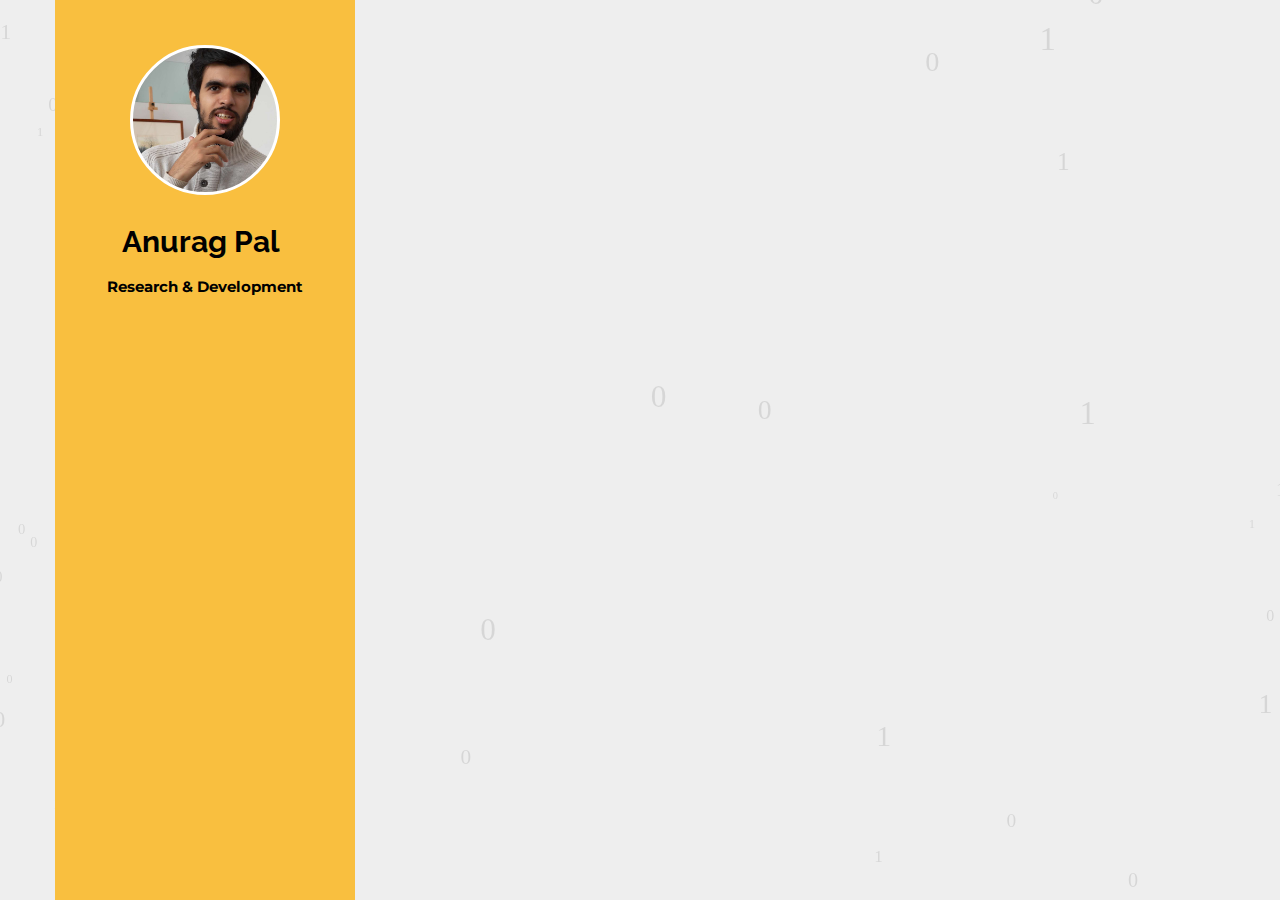
==== physicsresearch.html @ b2281cfb "Create physicsresearch.html" ====
<!DOCTYPE HTML>
<html>
   <head>
      <meta charset="utf-8">
      <meta http-equiv="X-UA-Compatible" content="IE=edge">
      <title>Anurag Pal - Research Profile</title>
      <meta name="viewport" content="width=device-width, initial-scale=1">
      <meta name="description" content="Portfolio webpage of Vinay Somawat" />
      <meta name="keywords" content="portfolio,website,personal website,github,projects,physics,machine learning" />
      <meta name="author" content="Anurag Pal" />
      <!--Social Media icons--> 
      <link rel="stylesheet" href="https://cdnjs.cloudflare.com/ajax/libs/font-awesome/4.7.0/css/font-awesome.min.css">
      <!-- Place favicon.ico and apple-touch-icon.png in the root directory -->
      <link rel="icon" type="image/png" href="logo.png">
      <link href="https://fonts.googleapis.com/css?family=Quicksand:300,400,500,700" rel="stylesheet">
      <link href="https://fonts.googleapis.com/css?family=Playfair+Display:400,400i,700" rel="stylesheet">
      <link href="https://fonts.googleapis.com/css?family=Montserrat|Open+Sans|Raleway&display=swap" rel="stylesheet">
      <!-- Animate.css -->
      <link rel="stylesheet" href="css/animate.css">
      <!-- Bootstrap  -->
      <link rel="stylesheet" href="css/bootstrap.css">
      <!-- Flexslider  -->
      <link rel="stylesheet" href="css/flexslider.css">
      <!-- Flaticons  -->
      <link rel="stylesheet" href="fonts/flaticon/font/flaticon.css">
      <!-- Theme style  -->
      <link rel="stylesheet" href="css/style.css">
      <!-- Modernizr JS -->
      <script src="js/modernizr-2.6.2.min.js"></script>
   </head>
   
   <body>
       <canvas id="canvas"></canvas>
      <div id="colorlib-page">
         <div class="container-wrap">
            <a href="#" class="js-colorlib-nav-toggle colorlib-nav-toggle" data-toggle="collapse" data-target="#navbar" aria-expanded="false" aria-controls="navbar"><i></i></a> 
            <!----Side bar--->
            <aside id="colorlib-aside" role="complementary" class="border js-fullheight">
               <div class="text-center">
                  <div class="author-img" style="background-image: url(images/IMG_-wl1xai.jpg);"></div>
                  <h1 id="colorlib-logo"><a href="https://rag9704.github.io">Anurag Pal</a></h1>
                  <p><strong>Research & Development</strong></p>
               </div>
            </aside>
            <!----- main page--------->
            <div id="colorlib-main">
               <!------Skills---------------->
               <section class="colorlib-skills" data-section="skills">
                  <div class="colorlib-narrow-content">
                     <div class="row">
                        <div class="col-md-6 col-md-offset-3 col-md-pull-3 animate-box" data-animate-effect="fadeInLeft">
                           <!--	<span class="heading-meta">My Specialty</span> -->
                           <h2>Research Profiles</h2>
                           <hr>
                        </div>
                     </div>
                     <div class="row">
                        <div class="col-md-6 animate-box" data-animate-effect="fadeInLeft">
                           <div class="progress-wrap">
                              <strong>
                                 <a href="https://scholar.google.com/citations?user=gU_iW10AAAAJ&hl=en">
                                    <p style="color:firebrick">Google Scholar</p>
                                 </a>
                              </strong>
                           </div>
                        </div>
                        <div class="col-md-6 animate-box" data-animate-effect="fadeInRight">
                           <div class="progress-wrap">
                              <strong>
                                 <a href="https://stackoverflow.com/users/8461233/vinay-somawat">
                                    <p style="color:darkorange">StackOverflow</p>
                                 </a>
                              </strong>
                           </div>
                        </div>
                        <div class="col-md-6 animate-box" data-animate-effect="fadeInLeft">
                           <div class="progress-wrap">
                              <strong>
                                 <a href="https://auth.geeksforgeeks.org/user/somawatvinay/profile">
                                    <p style="color:darkgreen">Geekforgeeks</p>
                                 </a>
                              </strong>
                           </div>
                        </div>
                        <div class="col-md-6 animate-box" data-animate-effect="fadeInRight">
                           <div class="progress-wrap">
                              <strong>
                                 <a href="https://www.hackerearth.com/@somawatvinay">
                                    <p style="color:dimgrey">HackerEarth</p>
                                 </a>
                              </strong>
                           </div>
                        </div>
                        <div class="col-md-6 animate-box" data-animate-effect="fadeInLeft">
                           <div class="progress-wrap">
                              <strong>
                                 <a href="https://www.hackerrank.com/somawatvinay">
                                    <p style="color:forestgreen">HackerRank</p>
                                 </a>
                              </strong>
                           </div>
                        </div>
                        <div class="col-md-6 animate-box" data-animate-effect="fadeInRight">
                           <div class="progress-wrap">
                              <strong>
                                 <a href="https://github.com/vinaysomawat">
                                    <p style="color:black">GitHub</p>
                                 </a>
                              </strong>
                           </div>
                        </div>
                     </div>
                  </div>
               </section>
               <section class="colorlib-skills" data-section="skills">
                  <div class="colorlib-narrow-content">
                     <div class="row">
                        <div class="col-md-6 col-md-offset-3 col-md-pull-3 animate-box" data-animate-effect="fadeInLeft">
                           <!--	<span class="heading-meta">My Specialty</span> -->
                           <h2>Technical Writing Profiles</h2>
                           <hr>
                        </div>
                     </div>
                     <div class="row">
                        <div class="col-md-6 animate-box" data-animate-effect="fadeInLeft">
                           <div class="progress-wrap">
                              <strong>
                                 <a href="https://quora.com/profile/Vinay-Somawat">
                                    <p style="color:darkred">Quora</p>
                                 </a>
                              </strong>
                           </div>
                        </div>
                        <div class="col-md-6 animate-box" data-animate-effect="fadeInRight">
                           <div class="progress-wrap">
                              <strong>
                                 <a href="https://medium.com/@vinaysomawat">
                                    <p style="color:aquamarine">Medium</p>
                                 </a>
                              </strong>
                           </div>
                        </div>
                     </div>
                  </div>
               </section>
                <section class="colorlib-skills" data-section="skills">
                  <div class="colorlib-narrow-content">
                     <div class="row">
                        <div class="col-md-6 col-md-offset-3 col-md-pull-3 animate-box" data-animate-effect="fadeInLeft">
                           <!--	<span class="heading-meta">My Specialty</span> -->
                           <h2>Social Profiles</h2>
                           <hr>
                        </div>
                     </div>
                     <div class="row">
                        <div class="col-md-6 animate-box" data-animate-effect="fadeInRight">
                           <div class="progress-wrap">
                              <strong>
                                 <a href="https://www.linkedin.com/in/vinaysomawat/">
                                    <p style="color:dodgerblue">Linkedin</p>
                                 </a>
                              </strong>
                           </div>
                        </div>
                        <div class="col-md-6 animate-box" data-animate-effect="fadeInLeft">
                           <div class="progress-wrap">
                              <strong>
                                 <a href="https://www.instagram.com/somawatvinay/">
                                    <p style="color:darkorange">Instagram</p>
                                 </a>
                              </strong>
                           </div>
                        </div>
                        <div class="col-md-6 animate-box" data-animate-effect="fadeInRight">
                           <div class="progress-wrap">
                              <strong>
                                 <a href="https://twitter.com/Vinay_Somawat">
                                    <p style="color:dodgerblue">Twitter</p>
                                 </a>
                              </strong>
                           </div>
                        </div>
                         <div class="col-md-6 animate-box" data-animate-effect="fadeInRight">
                           <div class="progress-wrap">
                              <strong>
                                 <a href="https://www.facebook.com/vinay.somawat">
                                    <p style="color:darkblue">Facebook</p>
                                 </a>
                              </strong>
                           </div>
                        </div>
                     </div>
                  </div>
               </section>
            </div>
            <!-- end:colorlib-main -->
         </div>
         <!-- end:container-wrap -->
      </div>
      <!-- end:colorlib-page -->
      <!-- jQuery -->
      <script src="js/jquery.min.js"></script>
      <!-- jQuery Easing -->
      <script src="js/jquery.easing.1.3.js"></script>
      <!-- Bootstrap -->
      <script src="js/bootstrap.min.js"></script>
      <!-- Waypoints -->
      <script src="js/jquery.waypoints.min.js"></script>
      <!-- Flexslider -->
      <script src="js/jquery.flexslider-min.js"></script>
      <!-- Counters -->
      <script src="js/jquery.countTo.js"></script>
      <!-- MAIN JS -->
      <script src="js/main.js"></script>
       <!--canvas js--->
           <script src="js/canvas.js"></script>
   </body>
</html>
---- fonts/flaticon/font/flaticon.css ----
.flaticons-solid:before {
  font-family: "FlatIcons Solid";
  speak: none;
  font-style: normal;
  font-weight: normal;
  line-height: 1;
  -webkit-font-smoothing: antialiased; }
  
.flaticons-stroke:before {
  font-family: "FlatIcons Stroke";
  speak: none;
  font-style: normal;
  font-weight: normal;
  line-height: 1;
  -webkit-font-smoothing: antialiased; }

[class=^"flaticons-"].A1:before,
[class=^"flaticons-"].paperclip-2:before {
  content: "e000"; }

[class=^"flaticons-"].A2:before {
  content: "e001"; }

[class=^"flaticons-"].A3:before {
  content: "e002"; }

[class=^"flaticons-"].B1:before {
  content: "e003"; }

[class=^"flaticons-"].B2:before {
  content: "e004"; }

[class=^"flaticons-"].B3:before {
  content: "e005"; }

[class=^"flaticons-"].C1:before {
  content: "e006"; }

[class=^"flaticons-"].C2:before {
  content: "e007"; }

[class=^"flaticons-"].C3:before {
  content: "e008"; }
---- css/style.css ----
@font-face {
  font-family: 'icomoon';
  src: url("../fonts/icomoon/icomoon.eot?srf3rx");
  src: url("../fonts/icomoon/icomoon.eot?srf3rx#iefix") format("embedded-opentype"), url("../fonts/icomoon/icomoon.ttf?srf3rx") format("truetype"), url("../fonts/icomoon/icomoon.woff?srf3rx") format("woff"), url("../fonts/icomoon/icomoon.svg?srf3rx#icomoon") format("svg");
  font-weight: normal;
  font-style: normal; }

/* =======================================================
*
* 	Template Style 
*	Edit this section
*
* ======================================================= */
body {
  font-family: "Quicksand", Arial, sans-serif;
  font-weight: 400;
  font-size: 15px;
  line-height: 1.8;
  color: rgba(0, 0, 0, 0.7); }
  @media screen and (max-width: 992px) {
    body {
      font-size: 16px; } 
      h2{
          text-align: center;
      }
canvas {
  background: #EEE;
  position: fixed;
  top: 0;
  left: 0;
}}
canvas {
  background: #EEE;
  position: fixed;
  top: 0;
  left: 0;
}

a {
  color: #2c98f0;
  -webkit-transition: 0.5s;
  -o-transition: 0.5s;
  transition: 0.5s; }
  a:hover, a:active, a:focus {
    color: #2c98f0;
    outline: none;
    text-decoration: none !important; }

p {
  margin-bottom: 1.5em;
    color: black;
    font-family: 'Montserrat', sans-serif;
}
x{
    margin-bottom: 1.5em;
    background-color:darkkhaki;
    color: black;
    backface-visibility: visible;
}

h1, h4, h5, h6 {
  color: #000;
  font-family: "Playfair Display", Georgia, serif;
  font-weight: 400;
  margin: 0 0 30px 0; }

h2{
    color: #000;
  font-family: "Playfair Display", Georgia, serif;
  font-weight: 200;
  margin: 0 0 20px 0;
}
h3{
    color: #000;
  font-family: "Playfair Display", Georgia, serif;
  font-weight: 200;
  margin: 0 0 30px 0;
}

figure {
  margin-bottom: 2.5em;
  float: left;
  width: 100%; }
  figure figcaption {
    font-size: 16px;
    width: 80%;
    margin: 20px auto 0px auto;
    color: #b3b3b3;
    font-style: italic;
    font-family: "Quicksand", Arial, sans-serif; }
    @media screen and (max-width: 480px) {
      figure figcaption {
        width: 100%; } }

::-webkit-selection {
  color: #fff;
  background: #2c98f0; }

::-moz-selection {
  color: #fff;
  background: #2c98f0; }

::selection {
  color: #fff;
  background: #2c98f0; }

#colorlib-page {
  width: 100%;
  overflow: hidden;
  position: relative; }

#colorlib-aside {
  padding-top: 3em;
  padding-bottom: 1px;
  float:left;
  width: 300px;
  position: fixed;
  z-index: 1001;
    background-color: #f9bf3f;
  -webkit-transition: 0.5s;
  -o-transition: 0.5s;
  transition: 0.5s; }
  @media screen and (max-width: 768px) {
    #colorlib-aside {
      width: 300px;
      -moz-transform: translateX(-300px);
      -webkit-transform: translateX(-300px);
      -ms-transform: translateX(-300px);
      -o-transform: translateX(-300px);
      transform: translateX(-300px);
      padding-top: 4em;
	  background-color: #f9bf3f;
        height: auto;
      } }
  #colorlib-aside .author-img {
    width: 150px;
    height: 150px;
    margin: 0 auto;
    margin-bottom: 30px;
    -webkit-border-radius: 50%;
    -moz-border-radius: 50%;
    -ms-border-radius: 50%;
    border-radius: 50%;
    border: 3px solid white;}
#colorlib-aside h1{
    color: #000;
  font-family: 'Raleway', sans-serif;
}
  #colorlib-aside .position {
    display: block;
    margin-bottom: 2em;
    font-size: 12px;
    text-transform: uppercase; }
  #colorlib-aside #colorlib-logo {
    text-align: right;
    font-weight: 700;
    font-size: 30px;
    margin-bottom: .5em;
    display: block;
    width: 100%; }
    #colorlib-aside #colorlib-logo a {
      display: block;
      text-align: center;
      color: #000;
      padding-right: .3em;}
  #colorlib-aside #colorlib-main-menu {
    display: block;
    width: 100%; }
    #colorlib-aside #colorlib-main-menu .collapse {
      display: block !important; }
    #colorlib-aside #colorlib-main-menu ul {
      text-align: center;
      margin: 0;
      padding: 0; }
      @media screen and (max-width: 768px) {
        #colorlib-aside #colorlib-main-menu ul {
          margin: 0 0 2em 0; } }
      #colorlib-aside #colorlib-main-menu ul li {
        margin: 0 0 10px 0;
        padding: 0;
        list-style: none;
        font-size: 12px;
        font-weight: 500;
        text-transform: uppercase;
        letter-spacing: 1px; }
        #colorlib-aside #colorlib-main-menu ul li a {
          color: rgba(0, 0, 0, 0.7);
          text-decoration: none;
          position: relative;
          padding: 10px 0;
          font-family: "Quicksand", Arial, sans-serif;
          -webkit-transition: 0.3s;
          -o-transition: 0.3s;
          transition: 0.3s; }
          #colorlib-aside #colorlib-main-menu ul li a:after {
            content: "";
            position: absolute;
            height: 1px;
            bottom: 7px;
            left: 0;
            right: 0;
            background-color: #2c98f0;
            visibility: hidden;
            -webkit-transform: scaleX(0);
            -moz-transform: scaleX(0);
            -ms-transform: scaleX(0);
            -o-transform: scaleX(0);
            transform: scaleX(0);
            -webkit-transition: all 0.3s cubic-bezier(0.175, 0.885, 0.32, 1.275);
            -moz-transition: all 0.3s cubic-bezier(0.175, 0.885, 0.32, 1.275);
            -ms-transition: all 0.3s cubic-bezier(0.175, 0.885, 0.32, 1.275);
            -o-transition: all 0.3s cubic-bezier(0.175, 0.885, 0.32, 1.275);
            transition: all 0.3s cubic-bezier(0.175, 0.885, 0.32, 1.275); }
          #colorlib-aside #colorlib-main-menu ul li a:hover {
            text-decoration: none;
            color: black; }
            #colorlib-aside #colorlib-main-menu ul li a:hover:after {
              visibility: visible;
              -webkit-transform: scaleX(1);
              -moz-transform: scaleX(1);
              -ms-transform: scaleX(1);
              -o-transform: scaleX(1);
              transform: scaleX(1); }
        #colorlib-aside #colorlib-main-menu ul li.active a {
          color: #2c98f0; }
          #colorlib-aside #colorlib-main-menu ul li.active a:after {
            visibility: visible;
            -webkit-transform: scaleX(1);
            -moz-transform: scaleX(1);
            -ms-transform: scaleX(1);
            -o-transform: scaleX(1);
            transform: scaleX(1); }
  #colorlib-aside .colorlib-footer {
    font-size: 20px;
    text-align: center;
    font-weight: 400;
    color: rgba(0, 0, 0, 0.5);
    padding: 0 20px;
    width: 100%;}
    @media screen and (max-width: 768px) {
      #colorlib-aside .colorlib-footer {
        position: fixed;
        height: auto;} }
    #colorlib-aside .colorlib-footer span {
      display: block;}
    #colorlib-aside .colorlib-footer ul {
      padding: 0 20px;
      margin: 0 0 10px 0; }
      #colorlib-aside .colorlib-footer ul li {
        padding: 0 20px;
        margin: 0 0 10px 0;
        display: inline;
        list-style: none; }
#colorlib-aside .colorlib-footer h3 {
    font-family:inherit;
          padding: 4px; }
#colorlib-aside .colorlib-footer h3 a
{
    color: #FF722C;
    font-size: 18px;
}
#rcorners2 {
    border-radius: 15px;
  background: black;
  padding: 20px; 
  width: 50%;
  height: 40px; 
}
        #colorlib-aside .colorlib-footer ul li a {
          color: rgba(255, 255, 255, 0.3);
          padding: 4px; }
          #colorlib-aside .colorlib-footer ul li a:hover, #colorlib-aside .colorlib-footer ul li a:active, #colorlib-aside .colorlib-footer ul li a:focus {
            text-decoration: none;
            outline: none;
            color: black; }

.container-wrap {
  max-width: 1170px;
  margin: 0 auto; }

#colorlib-main {
  width: calc(100% - 300px);
  float: right;
  -webkit-transition: 0.5s;
  -o-transition: 0.5s;
  transition: 0.5s; }
  @media screen and (max-width: 768px) {
    #colorlib-main {
      width: 100%;
      padding: 0 1em; } }

#colorlib-hero {
  min-height: 500px;
  background: #fff url(../images/loader.gif) no-repeat center center;
  width: 100%;
  float: left;
  margin-bottom: 10em;
  clear: both; }
  #colorlib-hero .flexslider {
    border: none;
    z-index: 1;
    margin-bottom: 0; }
    #colorlib-hero .flexslider .slides {
      position: relative;
      overflow: visible; }
      #colorlib-hero .flexslider .slides li {
        background-repeat: no-repeat;
        background-size: cover;
        background-position: bottom center;
        min-height: 400px;
        position: relative; }
    #colorlib-hero .flexslider .flex-control-nav {
      bottom: 20px;
      z-index: 1000;
      left: 20px;
      float: left;
      width: auto; }
      @media screen and (max-width: 768px) {
        #colorlib-hero .flexslider .flex-control-nav {
          right: 20px;
          top: 100px; } }
      #colorlib-hero .flexslider .flex-control-nav li {
        display: block;
        margin-bottom: 10px; }
        #colorlib-hero .flexslider .flex-control-nav li a {
          background: rgba(0, 0, 0, 0.5);
          -webkit-box-shadow: none;
          box-shadow: none;
          width: 12px;
          height: 12px;
          cursor: pointer; }
          #colorlib-hero .flexslider .flex-control-nav li a.flex-active {
            cursor: pointer;
            background: transparent;
            border: 2px solid #2c98f0; }
    #colorlib-hero .flexslider .flex-direction-nav {
      display: none; }
    #colorlib-hero .flexslider .slider-text {
      display: table;
      opacity: 0;
      min-height: 500px;
      z-index: 9; }
      #colorlib-hero .flexslider .slider-text > .slider-text-inner {
        display: table-cell;
        vertical-align: middle;
        min-height: 700px;
        padding: 2.5em;
        position: relative; }
        @media screen and (max-width: 768px) {
          #colorlib-hero .flexslider .slider-text > .slider-text-inner {
            text-align: center; } }
        #colorlib-hero .flexslider .slider-text > .slider-text-inner h1, #colorlib-hero .flexslider .slider-text > .slider-text-inner h2 {
          margin: 0;
          padding: 0;
          color: black;
          font-family: "Playfair Display", Georgia, serif; }
        #colorlib-hero .flexslider .slider-text > .slider-text-inner h1 {
          margin-bottom: 20px;
          font-size: 60px;
          line-height: 1.3;
          font-weight: 700; }
          @media screen and (max-width: 768px) {
            #colorlib-hero .flexslider .slider-text > .slider-text-inner h1 {
              font-size: 28px; } }
        #colorlib-hero .flexslider .slider-text > .slider-text-inner h2 {
          font-size: 10px;
          line-height: 1.5;
          margin-bottom: 30px;
          font-weight: 300;
          font-family: "Quicksand", Arial, sans-serif; }
          #colorlib-hero .flexslider .slider-text > .slider-text-inner h2 a {
            color: rgba(44, 152, 240, 0.8);
            border-bottom: 1px solid rgba(44, 152, 240, 0.7); }
        #colorlib-hero .flexslider .slider-text > .slider-text-inner .heading-section {
          font-size: 50px; }
          @media screen and (max-width: 768px) {
            #colorlib-hero .flexslider .slider-text > .slider-text-inner .heading-section {
              font-size: 30px; } }
        #colorlib-hero .flexslider .slider-text > .slider-text-inner s
.colorlib-lead {
          font-size: 20px;
          color: #fff; }
        #colorlib-hero .flexslider .slider-text > .slider-text-inner p {
          margin-bottom: 0; }
        #colorlib-hero .flexslider .slider-text > .slider-text-inner .btn {
          font-size: 12px;
          text-transform: uppercase;
          letter-spacing: 2px;
          color: #000;
          padding: 10px 15px !important;
          border: none;
          font-weight: 400; }
          #colorlib-hero .flexslider .slider-text > .slider-text-inner .btn.btn-learn {
            color: #000;
            border: 1px solid #000;
            background: transparent !important; }
            #colorlib-hero .flexslider .slider-text > .slider-text-inner .btn.btn-learn:hover {
              background: transparent !important;
              border: 1px solid #000 !important; }
          @media screen and (max-width: 768px) {
            #colorlib-hero .flexslider .slider-text > .slider-text-inner .btn {
              width: 100%; } }

body.offcanvas {
  overflow-x: hidden; }
  body.offcanvas #colorlib-aside {
    -moz-transform: translateX(0);
    -webkit-transform: translateX(0);
    -ms-transform: translateX(0);
    -o-transform: translateX(0);
    transform: translateX(0);
    width: 300px;
    background-color: #f9bf3f;
    z-index: 999;
    position: fixed; }
  body.offcanvas #colorlib-main, body.offcanvas .colorlib-nav-toggle {
    top: 0;
    -moz-transform: translateX(300px);
    -webkit-transform: translateX(300px);
    -ms-transform: translateX(300px);
    -o-transform: translateX(300px);
    transform: translateX(300px); }

.colorlib-narrow-content {
  padding: 0 4.5em; }
  @media screen and (max-width: 878px) {
    .colorlib-narrow-content {
        width: 100%;
      padding: 0 1em; } }

.no-gutters {
  margin: 0;
  padding: 0; }

.colorlib-experience,
.colorlib-skills,
.colorlib-education,
.colorlib-blog,
.colorlib-work,
.colorlib-about,
.colorlib-installation,
.colorlib-services,
.colorlib-footer,
.colorlib-contact{
  padding-top: 5em;
  padding-bottom: 0em;
  clear: both;
  width: 100%;
  display: block; }
  @media screen and (max-width: 768px) {
    .colorlib-experience,
    .colorlib-skills,
    .colorlib-education,
    .colorlib-blog,
    .colorlib-work,
    .colorlib-about,
    .colorlib-installation,
    .colorlib-services,
      .colorlib-contact{
      padding-top: 2em;
      padding-bottom: 0em; } }


#colorlib-footer2 {
    background: black;
    width: 100%;
    padding-bottom: 3em;
    padding-top: 2em;
    padding-right: 2em;
    
}
#colorlib-footer2 .h2{
    color: red;
    text-align: center;
}

.author-img {
  background-size: cover;
  background-position: center center;
  background-repeat: no-repeat;
  position: relative; }

.colorlib-heading {
  font-size: 18px;
  margin-bottom: 2em;
  font-weight: 700;
  text-transform: uppercase;
  letter-spacing: 5px;
  line-height: 1.8;
  position: relative; }
  .colorlib-heading span {
    display: block; }
  @media screen and (max-width: 768px) {
    .colorlib-heading {
      margin-bottom: 2em; } }

.heading-meta {
  margin-bottom: 15px;
  display: block;
  font-size: 10px;
  text-transform: uppercase;
  color: #999999;
  font-weight: 500;
  letter-spacing: 5px; }

.about-img {
  width: 100%;
  height: 600px;
  margin-bottom: 10px;
margin-left: 10px;}

.about-desc h3 {
  font-size: 18px;
  text-transform: uppercase;
  letter-spacing: 5px;
  font-weight: 500; }

.about-desc h1 {
  font-size: 38px;
  font-weight: 400;
font-family: "Montserrat", Georgia, serif;}

.hire {
  padding: 2em;
  background: #f9bf3f; }
  .hire h2 {
    line-height: 1.5; }
  .hire .btn-hire {
    color: #000;
    text-transform: uppercase;
    letter-spacing: 1px;
    bordeR: 1px solid #000;
    padding: 2px 10px; }

.fancy-collapse-panel .panel-default > .panel-heading {
  padding: 0; }

<!-----projectcss------------>
#projects {
  padding: 50px 15px;
  border-bottom: 1px solid #dcd9d9;
  text-align: center
}

#projects h2 {
  color: #374054;
  margin-bottom: 50px
}

.project {
  position: relative;
  max-width: 900px;
  margin: 0 auto 30px auto;
  overflow: hidden;
  background: #fff;
  border-radius: 4px
}

.project-image {
  float: left
}

.project-info {
  position: absolute;
  top: 50%;
  transform: translateY(-50%);
  margin-left: 300px;
  padding: 15px
}

.project-info h3 {
  font-size: 1.5em;
  font-weight: 300;
  color: #374054;
  margin: 0 0 15px 0
}

.project-info p {
  color: #74808a;
  margin: 0 0 15px 0;
  font-size: 0.9em
}

.no-image .project-info {
  position: relative;
  margin: 0;
  padding: 30px 15px;
  transform: none
}

#more-projects {
  display: none
}


.panel-heading a {
  padding: 20px 25px;
  display: block;
  width: 100%;
  font-weight: 500;
  font-size: 14px;
  letter-spacing: 1px;
  text-transform: uppercase;
  font-family: "Quicksand", Arial, sans-serif;
  background-color: #2c98f0;
  color: #fff;
  position: relative;
  -webkit-box-shadow: none !important;
  -moz-box-shadow: none !important;
  -ms-box-shadow: none !important;
  -o-box-shadow: none !important;
  box-shadow: none !important; }

.panel {
  -webkit-box-shadow: none !important;
  -moz-box-shadow: none !important;
  -ms-box-shadow: none !important;
  -o-box-shadow: none !important;
  box-shadow: none !important;
  border: none; }

.panel-heading a:after {
  font-family: "icomoon";
  content: "\e115";
  position: absolute;
  right: 20px;
  font-size: 14px;
  font-weight: 400;
  top: 50%;
  line-height: 1;
  margin-top: -7px; }

.panel-heading a.collapsed:after {
  content: "\e114"; }

.panel-heading a.collapsed {
  background: #f2f3f7;
  border: 1px solid #e6e6e6 !important;
  color: #333333; }

.panel-body {
  padding: 1.5em;
  margin-top: 5px;
  border: 1px solid #e6e6e6 !important; }

.timeline-centered {
  position: relative;
  margin-bottom: 30px; }

.timeline-centered:before, .timeline-centered:after {
  content: " ";
  display: table; }

.timeline-centered:after {
  clear: both; }

.timeline-centered:before, .timeline-centered:after {
  content: " ";
  display: table; }

.timeline-centered:after {
  clear: both; }

.timeline-centered:before {
  content: '';
  position: absolute;
  display: block;
  width: 4px;
  background: #f9bf3f;
  top: 20px;
  bottom: 20px;
  margin-left: 29px; }

.timeline-centered .timeline-entry {
  position: relative;
  margin-top: 5px;
  margin-left: 30px;
  margin-bottom: 10px;
  clear: both; }

.timeline-centered .timeline-entry .timeline-entry-inner {
  position: relative;
  margin-left: -20px; }

.timeline-centered .timeline-entry .timeline-entry-inner .timeline-icon {
  display: block;
  width: 40px;
  height: 40px;
  background: #2c98f0;
  -webkit-border-radius: 50%;
  -moz-border-radius: 50%;
  -ms-border-radius: 50%;
  border-radius: 50%;
  text-align: center;
  -moz-box-shadow: 0 0 0 5px #f2f3f7;
  -webkit-box-shadow: 0 0 0 5px #f2f3f7;
  box-shadow: 0 0 0 5px #f2f3f7;
  line-height: 40px;
  float: left; }
  .timeline-centered .timeline-entry .timeline-entry-inner .timeline-icon i {
    color: #fff; }
  .timeline-centered .timeline-entry .timeline-entry-inner .timeline-icon.color-2 {
    background: #ec5453; }
  .timeline-centered .timeline-entry .timeline-entry-inner .timeline-icon.color-3 {
    background: #f9bf3f; }
  .timeline-centered .timeline-entry .timeline-entry-inner .timeline-icon.color-4 {
    background: #a84cb8; }
  .timeline-centered .timeline-entry .timeline-entry-inner .timeline-icon.color-5 {
    background: #2fa499; }
  .timeline-centered .timeline-entry .timeline-entry-inner .timeline-icon.color-none {
    background: #fff;
    width: 20px;
    height: 20px;
    margin-left: 10px; }

.timeline-centered .timeline-entry .timeline-entry-inner .timeline-label {
  position: relative;
  background: #f9bf3f;
  padding: 1.5em;
  margin-left: 60px;
  -webkit-background-clip: padding-box;
  -moz-background-clip: padding;
  background-clip: padding-box; }

.timeline-centered .timeline-entry .timeline-entry-inner .timeline-label:after {
  content: '';
  display: block;
  position: absolute;
  width: 0;
  height: 0;
  border-style: solid;
  border-width: 9px 9px 9px 0;
  border-color: transparent #f2f3f7 transparent transparent;
  left: 0;
  top: 10px;
  margin-left: -9px; }

.timeline-centered .timeline-entry .timeline-entry-inner .timeline-label p + p {
  margin-top: 15px; }

.timeline-centered .timeline-entry .timeline-entry-inner .timeline-label h2 {
  font-size: 20px;
  font-family: "Quicksand", Arial, sans-serif;
  font-weight: 500; }

.timeline-centered .timeline-entry .timeline-entry-inner .timeline-label h2 a {
  color: #000; }

.timeline-centered .timeline-entry .timeline-entry-inner .timeline-label h2 span {
  -webkit-opacity: .4;
  -moz-opacity: .4;
  opacity: .4;
  -ms-filter: alpha(opacity=40);
  filter: alpha(opacity=40);
  font-size: 16px; }

.services {
  margin-bottom: 30px;
  padding: 1.5em;
  -webkit-box-shadow: 0px 0px 56px -8px rgba(0, 0, 0, 0.17);
  -moz-box-shadow: 0px 0px 56px -8px rgba(0, 0, 0, 0.17);
  -ms-box-shadow: 0px 0px 56px -8px rgba(0, 0, 0, 0.17);
  -o-box-shadow: 0px 0px 56px -8px rgba(0, 0, 0, 0.17);
  box-shadow: 0px 0px 56px -8px rgba(0, 0, 0, 0.17);
  border-bottom: 2px solid #2c98f0; }
  .services .icon2 {
    display: block;
    margin-bottom: 20px; }
    .services .icon2 i {
      font-size: 30px;
      color: #2c98f0; }
  .services h3 {
    font-family: "Quicksand", Arial, sans-serif;
    font-size: 16px;
    font-weight: 500; }
  .services.color-2 {
    border-bottom: 2px solid #ec5453; }
    .services.color-2 .icon2 i {
      color: #ec5453; }
  .services.color-3 {
    border-bottom: 2px solid #f9bf3f; }
    .services.color-3 .icon2 i {
      color: #f9bf3f; }
  .services.color-4 {
    border-bottom: 2px solid #a84cb8; }
    .services.color-4 .icon2 i {
      color: #a84cb8; }
  .services.color-5  {
    border-bottom: 2px solid #2fa499; }

  .services.color-5 .icon2 i {
    color: #2fa499; }
  .services.color-6 {
    border-bottom: 2px solid #4054b2; }
.services.color-6 .icon2 i {
    color: #4054b2; }

.services {
  margin-bottom: 80px;
  position: relative;
  z-index: 0; }
  @media screen and (max-width: 768px) {
    .services {
      margin-bottom: 4em; } }
  .services .icon {
    position: absolute;
    top: -20px;
    left: 0;
    right: 0;
    width: 100px;
    height: 50px;
    display: table;
    margin: 0 auto;
    background: #2c98f0; }
    .services .icon:before, .services .icon:after {
      position: absolute;
      left: 0;
      right: 0;
      content: ''; }
    .services .icon:before {
      top: -30px;
      width: 0;
      height: 0;
      border-style: solid;
      border-width: 0 50px 30px 50px;
      border-color: transparent transparent #2c98f0 transparent; }
    .services .icon:after {
      bottom: -30px;
      width: 0;
      height: 0;
      border-style: solid;
      border-width: 30px 50px 0 50px;
      border-color: #2c98f0 transparent transparent transparent; }
    .services .icon i {
      font-size: 30px;
      color: #fff;
      z-index: 1;
      display: table-cell;
      vertical-align: middle; }
  .services .desc {
    margin-top: 60px; }
    .services .desc h3 {
      font-size: 16px;
      font-weight: 700;
      text-transform: uppercase; }
  .services.color-2 .icon {
    background: #ec5453; }
    .services.color-2 .icon:before {
      border-color: transparent transparent #ec5453 transparent; }
    .services.color-2 .icon:after {
      border-color: #ec5453 transparent transparent transparent; }
  .services.color-3 .icon {
    background: #f9bf3f; }
    .services.color-3 .icon:before {
      border-color: transparent transparent #f9bf3f transparent; }
    .services.color-3 .icon:after {
      border-color: #f9bf3f transparent transparent transparent; }
  .services.color-4 .icon {
    background: #a84cb8; }
    .services.color-4 .icon:before {
      border-color: transparent transparent #a84cb8 transparent; }
    .services.color-4 .icon:after {
      border-color: #a84cb8 transparent transparent transparent; }
  .services.color-5 .icon {
    background: #2fa499; }
    .services.color-5 .icon:before {
      border-color: transparent transparent #2fa499 transparent; }
    .services.color-5 .icon:after {
      border-color: #2fa499 transparent transparent transparent; }
  .services.color-6 .icon {
    background: #4054b2; }
    .services.color-6 .icon:before {
      border-color: transparent transparent #4054b2 transparent; }
    .services.color-6 .icon:after {
      border-color: #4054b2 transparent transparent transparent; }

.progress-wrap h3 {
  font-size: 16px;
  font-family: "Quicksand", Arial, sans-serif;
  margin-bottom: 10px; }

.progress {
  height: 6px;
  -webkit-box-shadow: none;
  box-shadow: none;
  background: #f2f3f7;
  overflow: visible; }

.progress-bar {
  background: #2c98f0;
  -webkit-box-shadow: none;
  box-shadow: none;
  font-size: 12px;
  line-height: 1.2;
  color: #000;
  font-weight: 600;
  text-align: right;
  position: relative;
  overflow: visible;
  -webkit-border-radius: 8px;
  -moz-border-radius: 8px;
  -ms-border-radius: 8px;
  border-radius: 8px; }
  .progress-bar:after {
    position: absolute;
    top: -2px;
    right: 0;
    width: 10px;
    height: 10px;
    content: '';
    background: #2c98f0;
    -webkit-border-radius: 50%;
    -moz-border-radius: 50%;
    -ms-border-radius: 50%;
    border-radius: 50%; }
  .progress-bar span {
    position: absolute;
    top: -22px;
    right: -32px; }
  .progress-bar.color-1 {
    background: #2c98f0; }
    .progress-bar.color-1:after {
      background: #2c98f0; }
    .progress-bar.color-1 span {
      color: #2c98f0; }
  .progress-bar.color-2 {
    background: #ec5453; }
    .progress-bar.color-2:after {
      background: #ec5453; }
    .progress-bar.color-2 span {
      color: #ec5453;
padding-top: 2px;}


  .progress-bar.color-3 {
    background: #f9bf3f; }
    .progress-bar.color-3:after {
      background: #f9bf3f; }
    .progress-bar.color-3 span {
      color: #f9bf3f; }
  .progress-bar.color-4 {
    background: #a84cb8; }
    .progress-bar.color-4:after {
      background: #a84cb8; }
    .progress-bar.color-4 span {
      color: #a84cb8; }
  .progress-bar.color-5 {
    background: #2fa499; }
    .progress-bar.color-5:after {
      background: #2fa499; }
    .progress-bar.color-5 span {
      color: #2fa499; }
  .progress-bar.color-6 {
    background: #4054b2; }
    .progress-bar.color-6:after {
      background: #4054b2; }
    .progress-bar.color-6 span {
      color: #4054b2; }
.progress-bar.color-7 {
    background: #ec5453; }
    .progress-bar.color-7:after {
      background: #ec5453; }
    .progress-bar.color-7 span {
      color: #ec5453; }
  .progress-bar.color-8 {
    background: #f9bf3f; }
    .progress-bar.color-8:after {
      background: #f9bf3f; }
    .progress-bar.color-8 span {
      color: #f9bf3f; }
  .progress-bar.color-9 {
    background: #a84cb8; }
    .progress-bar.color-9:after {
      background: #a84cb8; }
    .progress-bar.color-9 span {
      color: #a84cb8; }
.progress-wrap h3{
	padding-bottom: 14px;
}
.colorlib-feature {
  text-align: left;
  width: 100%;
  float: left;
  margin-bottom: 20px;
  position: relative; }
  .colorlib-feature .colorlib-icon {
    position: absolute;
    top: 0;
    left: 0;
    width: 50px;
    height: 50px;
    display:table;
    text-align: center;
    background: #f2f3f7;
    -webkit-border-radius: 2px;
    -moz-border-radius: 2px;
    -ms-border-radius: 2px;
    border-radius: 2px; }
    .colorlib-feature .colorlib-icon i {
      display: table-cell;
      vertical-align: middle;
      color: #2c98f0;
      font-size: 20px;
      height: 50px; }
      @media screen and (max-width: 1200px) {
        .colorlib-feature .colorlib-icon i {
          font-size: 20px; } }
  .colorlib-feature .colorlib-text {
    padding-left: 60px;
    width: 100%; }
    .colorlib-feature .colorlib-text h2, .colorlib-feature .colorlib-text h3 {
      margin: 0;
      padding: 0; }
    .colorlib-feature .colorlib-text h3 {
      font-weight: 500;
      margin-bottom: 20px;
      color: rgba(0, 0, 0, 0.7);
      font-size: 14px;
      letter-spacing: 3px;
      text-transform: uppercase; }
  .colorlib-feature.colorlib-feature-sm .colorlib-text {
    margin-top: 10px; }
  .colorlib-feature.colorlib-feature-sm .colorlib-icon i {
    color: #2c98f0;
    font-size: 20px; }
    @media screen and (max-width: 1200px) {
      .colorlib-feature.colorlib-feature-sm .colorlib-icon i {
        font-size: 28px; } }

.blog-entry {
  width: 100%;
  float: left;
  background: #fff;
  margin-bottom: 2em; }
  @media screen and (max-width: 768px) {
    .blog-entry {
      margin-bottom: 3em; } }
  .blog-entry .blog-img {
    width: 100%;
    float: left;
    overflow: hidden;
    position: relative;
    z-index: 1;
    margin-bottom: 25px; }
    .blog-entry .blog-img img {
      position: relative;
      max-width: 100%;
      -webkit-transform: scale(1);
      -moz-transform: scale(1);
      -ms-transform: scale(1);
      -o-transform: scale(1);
      transform: scale(1);
      -webkit-transition: 0.3s;
      -o-transition: 0.3s;
      transition: 0.3s; }
  .blog-entry .desc h3 {
    font-size: 16px;
    margin-bottom: 25px;
    line-height: auto;
    font-weight: 500;
    letter-spacing: 0.5px;
    font-family: "Quicksand", Arial, sans-serif; }
    .blog-entry .desc h3 a {
      color: #000;
      text-decoration: none; }
  .blog-entry .desc span {
    display: block;
    margin-bottom: 20px;
    font-size: 12px;
    color: rgba(0, 0, 0, 0.4) !important;
    text-transform: uppercase;
    letter-spacing: 1px;
    font-weight: 400; }
    .blog-entry .desc span small i {
      color: #999999; }
  .blog-entry .desc .lead {
    font-size: 12px;
    text-transform: uppercase;
    letter-spacing: 2px;
    color: #000; }
  .blog-entry:hover .blog-img img {
    -webkit-transform: scale(1.1);
    -moz-transform: scale(1.1);
    -ms-transform: scale(1.1);
    -o-transform: scale(1.1);
    transform: scale(1.1); }

.work-menu span {
  margin-left: 10px; }
  .work-menu span:first-child {
    margin-left: 0; }
  .work-menu span a {
    color: #000; }
    .work-menu span a.active {
      color: #2c98f0; }

.project {
  background-size: cover;
  background-position: center center;
  background-repeat: no-repeat;
  position: relative;
  height: 300px;
  width: 100%;
  display: block;
  margin-bottom: 30px; }
  .project .desc {
    position: absolute;
    top: 0;
    bottom: 0;
    left: 0;
    right: 0;
    background: #2c98f0;
    opacity: 0;
    -webkit-transition: 0.3s;
    -o-transition: 0.3s;
    transition: 0.3s; }
    .project .desc .con {
      padding: 20px;
      display: block;
      position: relative;
      height: 300px; }
      .project .desc .con .icon {
        position: absolute;
        bottom: 20px;
        left: 20px;
        right: 20px; }
        .project .desc .con .icon span {
          display: inline;
          padding-right: 5px; }
          .project .desc .con .icon span a {
            color: #333333;
            padding: 5px;
            background: rgba(255, 255, 255, 0.5);
            -webkit-border-radius: 4px;
            -moz-border-radius: 4px;
            -ms-border-radius: 4px;
            border-radius: 4px; }
        .project .desc .con .icon i {
          font-size: 16px;
          color: #333333; }
    .project .desc h3 {
      font-family: "Quicksand", Arial, sans-serif;
      font-size: 16px;
      font-weight: 500;
      text-transform: uppercase;
      letter-spacing: 1px;
      -webkit-transition: -webkit-transform 0.3s, opacity 0.3s;
      -webkit-transition: opacity 0.3s, -webkit-transform 0.3s;
      transition: opacity 0.3s, -webkit-transform 0.3s;
      -o-transition: transform 0.3s, opacity 0.3s;
      transition: transform 0.3s, opacity 0.3s;
      transition: transform 0.3s, opacity 0.3s, -webkit-transform 0.3s;
      -webkit-transform: translate3d(0, -15px, 0);
      transform: translate3d(0, -15px, 0);
      margin-bottom: 15px; }
      .project .desc h3 a {
        color: #fff; }
    .project .desc span {
      display: block;
      color: rgba(255, 255, 255, 0.7);
      font-size: 13px;
      -webkit-transition: -webkit-transform 0.3s, opacity 0.3s;
      -webkit-transition: opacity 0.3s, -webkit-transform 0.3s;
      transition: opacity 0.3s, -webkit-transform 0.3s;
      -o-transition: transform 0.3s, opacity 0.3s;
      transition: transform 0.3s, opacity 0.3s;
      transition: transform 0.3s, opacity 0.3s, -webkit-transform 0.3s;
      -webkit-transform: translate3d(0, 15px, 0);
      transform: translate3d(0, 15px, 0); }
      .project .desc span a {
        color: #000; }
    @media screen and (max-width: 768px) {
      .project .desc {
        opacity: 1;
        background: rgba(0, 0, 0, 0.4); }
        .project .desc h3 {
          font-style: 28px;
          -webkit-transform: translate3d(0, 0, 0);
          transform: translate3d(0, 0, 0);
          color: #000; }
        .project .desc span {
          -webkit-transform: translate3d(0, 0, 0);
          transform: translate3d(0, 0, 0); } }
  .project:hover .desc {
    opacity: 1; }
    .project:hover .desc h3 {
      -webkit-transform: translate3d(0, 0, 0);
      transform: translate3d(0, 0, 0); }
    .project:hover .desc span {
      -webkit-transform: translate3d(0, 0, 0);
      transform: translate3d(0, 0, 0); }

.btn-load-more {
  width: 100%; }

#colorlib-counter {
  position: relative;
  clear: both;
  margin-bottom: 5em; }

.colorlib-counters {
  padding: 3em 0;
  background-size: cover;
  background-attachment: fixed;
  background-position: center;
align-items: stretch;}
  .colorlib-counters .overlay {
    z-index: 0;
    position: absolute;
    bottom: 0;
    top: 0;
    left: 0;
    right: 0;
    background: rgba(0, 0, 0, 0.4); }
  .colorlib-counters .icon {
    width: 100px;
    height: 100px;
    display: table;
    margin: 0 auto;
    margin-bottom: 20px; }
    .colorlib-counters .icon i {
      display: table-cell;
      vertical-align: middle;
      width: 100px;
      height: 100px;
      font-size: 50px;
      color: #2c98f0;
      background: #fff;
      -webkit-border-radius: 50%;
      -moz-border-radius: 50%;
      -ms-border-radius: 50%;
      border-radius: 50%; }
  .colorlib-counters .counter-wrap {
    border: 1px solid red !important; }
  .colorlib-counters .colorlib-counter {
    font-size: 40px;
    display: block;
    color: white;
    font-family: "Quicksand", Arial, sans-serif;
    width: 100%;
    font-weight: 700;
    margin-bottom: .3em; }
  .colorlib-counters .colorlib-counter-label {
    color: rgba(255, 255, 255, 0.7);
    text-transform: uppercase;
    font-size: 14px;
    letter-spacing: 5px;
    margin-bottom: 2em;
    display: block; }

.colorlib-social {
  padding: 0;
  margin: 0;
  text-align: center; }
  .colorlib-social li {
    padding: 0;
    margin: 0;
    list-style: none;
    display: -moz-inline-stack;
    display: inline-block;
    zoom: 1;
    *display: inline; }
    .colorlib-social li a {
      font-size: 22px;
      color: #000;
      padding: 10px;
      display: -moz-inline-stack;
      display: inline-block;
      zoom: 1;
      *display: inline;
      -webkit-border-radius: 7px;
      -moz-border-radius: 7px;
      -ms-border-radius: 7px;
      border-radius: 7px; }
      @media screen and (max-width: 768px) {
        .colorlib-social li a {
          padding: 10px 8px; } }
      .colorlib-social li a:hover {
        color: #2c98f0; }
      .colorlib-social li a:hover, .colorlib-social li a:active, .colorlib-social li a:focus {
        outline: none;
        text-decoration: none;
        color: #2c98f0; }


#map {
  width: 100%;
  height: 700px; }
  @media screen and (max-width: 768px) {
    #map {
      height: 200px; } }

.colorlib-bg-color {
  background: #fafafa;
  position: relative; }

.pagination {
  padding: 0; }
  .pagination li {
    margin: 2px; }
    .pagination li a {
      color: #000;
      background: transparent;
      color: #000;
      margin: 2px;
      -webkit-border-radius: 0;
      -moz-border-radius: 0;
      -ms-border-radius: 0;
      border-radius: 0; }
      .pagination li a:first-child {
        -webkit-border-radius: 2px;
        -moz-border-radius: 2px;
        -ms-border-radius: 2px;
        border-radius: 2px; }
      .pagination li a:hover, .pagination li a:focus {
        background: #2c98f0;
        color: #fff;
        border: 1px solid #2c98f0; }
      @media screen and (max-width: 768px) {
        .pagination li a {
          padding: 7px 15px; } }
    .pagination li.active a {
      background: #2c98f0;
      border: 1px solid #2c98f0 !important; }
      .pagination li.active a:hover, .pagination li.active a:focus {
        background: #2c98f0;
        color: #fff;
        border: 1px solid #2c98f0 !important; }

.btn {
  margin-right: 4px;
  margin-bottom: 4px;
  font-family: "Quicksand", Arial, sans-serif;
  font-size: 12px;
  font-weight: 400;
  text-transform: uppercase;
  letter-spacing: 1px;
  -webkit-border-radius: 2px;
  -moz-border-radius: 2px;
  -ms-border-radius: 2px;
  border-radius: 2px;
  -webkit-transition: 0.5s;
  -o-transition: 0.5s;
  transition: 0.5s;
  padding: 8px 15px !important; }
  .btn.btn-sm {
    padding: 4px 15px !important; }
  .btn.btn-md {
    padding: 8px 20px !important; }
  .btn.btn-lg {
    padding: 18px 36px !important; }
  .btn:hover, .btn:active, .btn:focus {
    -webkit-box-shadow: none !important;
    box-shadow: none !important;
    outline: none !important; }

.btn-primary {
  background: #2c98f0;
  color: #fff;
  border: 2px solid #2c98f0; }
  .btn-primary:hover, .btn-primary:focus, .btn-primary:active {
    background: #44a4f2 !important;
    border-color: #44a4f2 !important; }
  .btn-primary.btn-outline {
    background: transparent;
    color: #2c98f0;
    border: 2px solid #2c98f0; }
    .btn-primary.btn-outline:hover, .btn-primary.btn-outline:focus, .btn-primary.btn-outline:active {
      background: #2c98f0;
      color: #fff; }

.btn-success {
  background: #5cb85c;
  color: #fff;
  border: 2px solid #5cb85c; }
  .btn-success:hover, .btn-success:focus, .btn-success:active {
    background: #4cae4c !important;
    border-color: #4cae4c !important; }
  .btn-success.btn-outline {
    background: transparent;
    color: #5cb85c;
    border: 2px solid #5cb85c; }
    .btn-success.btn-outline:hover, .btn-success.btn-outline:focus, .btn-success.btn-outline:active {
      background: #5cb85c;
      color: #fff; }

.btn-info {
  background: #5bc0de;
  color: #fff;
  border: 2px solid #5bc0de; }
  .btn-info:hover, .btn-info:focus, .btn-info:active {
    background: #46b8da !important;
    border-color: #46b8da !important; }
  .btn-info.btn-outline {
    background: transparent;
    color: #5bc0de;
    border: 2px solid #5bc0de; }
    .btn-info.btn-outline:hover, .btn-info.btn-outline:focus, .btn-info.btn-outline:active {
      background: #5bc0de;
      color: #fff; }

.btn-warning {
  background: #f0ad4e;
  color: #fff;
  border: 2px solid #f0ad4e; }
  .btn-warning:hover, .btn-warning:focus, .btn-warning:active {
    background: #eea236 !important;
    border-color: #eea236 !important; }
  .btn-warning.btn-outline {
    background: transparent;
    color: #f0ad4e;
    border: 2px solid #f0ad4e; }
    .btn-warning.btn-outline:hover, .btn-warning.btn-outline:focus, .btn-warning.btn-outline:active {
      background: #f0ad4e;
      color: #fff; }

.btn-danger {
  background: #d9534f;
  color: #fff;
  border: 2px solid #d9534f; }
  .btn-danger:hover, .btn-danger:focus, .btn-danger:active {
    background: #d43f3a !important;
    border-color: #d43f3a !important; }
  .btn-danger.btn-outline {
    background: transparent;
    color: #d9534f;
    border: 2px solid #d9534f; }
    .btn-danger.btn-outline:hover, .btn-danger.btn-outline:focus, .btn-danger.btn-outline:active {
      background: #d9534f;
      color: #fff; }

.btn-outline {
  background: none;
  border: 2px solid gray;
  font-size: 16px;
  -webkit-transition: 0.3s;
  -o-transition: 0.3s;
  transition: 0.3s; }
  .btn-outline:hover, .btn-outline:focus, .btn-outline:active {
    -webkit-box-shadow: none;
    box-shadow: none; }

.form-control {
  -webkit-appearance: none;
  -moz-appearance: none;
  appearance: none;
  -webkit-box-shadow: none;
  box-shadow: none;
  background: transparent;
  border: transparent;
  background: #f2f3f7;
  height: 54px;
  font-size: 16px;
  font-weight: 400;
  -webkit-transition: 0.3s;
  -o-transition: 0.3s;
  transition: 0.3s;
  -webkit-border-radius: 0;
  -moz-border-radius: 0;
  -ms-border-radius: 0;
  border-radius: 0; }
  .form-control:active, .form-control:focus {
    outline: none;
    -webkit-box-shadow: none;
    box-shadow: none;
    border-color: transparent;
    background: #f0f0f0; }

#message {
  height: 130px; }

.colorlib-nav-toggle {
  cursor: pointer;
  text-decoration: none; }
  .colorlib-nav-toggle.active i::before, .colorlib-nav-toggle.active i::after {
    background: #000; }
  .colorlib-nav-toggle.dark.active i::before, .colorlib-nav-toggle.dark.active i::after {
    background: #000; }
  .colorlib-nav-toggle:hover, .colorlib-nav-toggle:focus, .colorlib-nav-toggle:active {
    outline: none;
    border-bottom: none !important; }
  .colorlib-nav-toggle i {
    position: relative;
    display: -moz-inline-stack;
    display: inline-block;
    zoom: 1;
    *display: inline;
    width: 30px;
    height: 2px;
    color: #000;
    font: bold 14px/.4 Helvetica;
    text-transform: uppercase;
    text-indent: -55px;
    background: #000;
    -webkit-transition: all .2s ease-out;
    -o-transition: all .2s ease-out;
    transition: all .2s ease-out; }
    .colorlib-nav-toggle i::before, .colorlib-nav-toggle i::after {
      content: '';
      width: 30px;
      height: 2px;
      background: #000;
      position: absolute;
      left: 0;
      -webkit-transition: 0.2s;
      -o-transition: 0.2s;
      transition: 0.2s; }
  .colorlib-nav-toggle.dark i {
    position: relative;
    color: #000;
    background: #000;
    -webkit-transition: all .2s ease-out;
    -o-transition: all .2s ease-out;
    transition: all .2s ease-out; }
    .colorlib-nav-toggle.dark i::before, .colorlib-nav-toggle.dark i::after {
      background: #000;
      -webkit-transition: 0.2s;
      -o-transition: 0.2s;
      transition: 0.2s; }

.colorlib-nav-toggle i::before {
  top: -7px; }

.colorlib-nav-toggle i::after {
  bottom: -7px; }

.colorlib-nav-toggle:hover i::before {
  top: -10px; }

.colorlib-nav-toggle:hover i::after {
  bottom: -10px; }

.colorlib-nav-toggle.active i {
  background: transparent; }

.colorlib-nav-toggle.active i::before {
  top: 0;
  -webkit-transform: rotateZ(45deg);
  -moz-transform: rotateZ(45deg);
  -ms-transform: rotateZ(45deg);
  -o-transform: rotateZ(45deg);
  transform: rotateZ(45deg); }

.colorlib-nav-toggle.active i::after {
  bottom: 0;
  -webkit-transform: rotateZ(-45deg);
  -moz-transform: rotateZ(-45deg);
  -ms-transform: rotateZ(-45deg);
  -o-transform: rotateZ(-45deg);
  transform: rotateZ(-45deg); }

.colorlib-nav-toggle {
  position: fixed;
  left: -5px;
  top: 0px;
  z-index: 9999;
  cursor: pointer;
  opacity: 1;
  visibility: hidden;
  padding: 20px;
  -webkit-transition: 0.5s;
  -o-transition: 0.5s;
  transition: 0.5s; }
  @media screen and (max-width: 768px) {
    .colorlib-nav-toggle {
      opacity: 1;
      visibility: visible; } }

@media screen and (max-width: 480px) {
  .col-xxs-12 {
    float: none;
    width: 100%; } }

.row-bottom-padded-lg {
  padding-bottom: 7em; }
  @media screen and (max-width: 768px) {
    .row-bottom-padded-lg {
      padding-bottom: 1em; } }

.row-bottom-padded-md {
  padding-bottom: 3em; }
  @media screen and (max-width: 768px) {
    .row-bottom-padded-md {
      padding-bottom: 1em; } }

.row-bottom-padded-sm {
  padding-bottom: 1em; }
  @media screen and (max-width: 768px) {
    .row-bottom-padded-sm {
      padding-bottom: 1em; } }

.row-pt-md {
  padding-top: 3em; }

.col-padding {
  padding: 10px !important; }

.js .animate-box {
  opacity: 0; }


/* Buy me a coffe button css*/
.bmc-button img{width: 27px !important;margin-bottom: 0px !important;box-shadow: none !important;border: none !important;vertical-align: middle !important;}.bmc-button{line-height: 36px !important;height:37px !important;text-decoration: none !important;display:inline-flex !important;color:#FFFFFF !important;background-color:#000 !important;border-radius: 3px !important;border: 1px solid transparent !important;padding: 1px 9px !important;font-size: 22px !important;letter-spacing: 0.6px !important;box-shadow: 0px 1px 2px rgba(190, 190, 190, 0.5) !important;-webkit-box-shadow: 0px 1px 2px 2px rgba(190, 190, 190, 0.5) !important;margin: 0 auto !important;font-family:'Cookie', cursive !important;-webkit-box-sizing: border-box !important;box-sizing: border-box !important;-o-transition: 0.3s all linear !important;-webkit-transition: 0.3s all linear !important;-moz-transition: 0.3s all linear !important;-ms-transition: 0.3s all linear !important;transition: 0.3s all linear !important;}.bmc-button:hover, .bmc-button:active, .bmc-button:focus {-webkit-box-shadow: 0px 1px 2px 2px rgba(190, 190, 190, 0.5) !important;text-decoration: none !important;box-shadow: 0px 1px 2px 2px rgba(190, 190, 190, 0.5) !important;opacity: 0.85 !important;color:#FFFFFF !important;}

.capsule {
    background-color: #ddd;
  border: none;
  color: black;
  padding: 10px 20px;
  text-align: center;
  text-decoration: none;
  display: inline-block;
  margin: 4px 2px;
  cursor: pointer;
  border-radius: 16px;
}
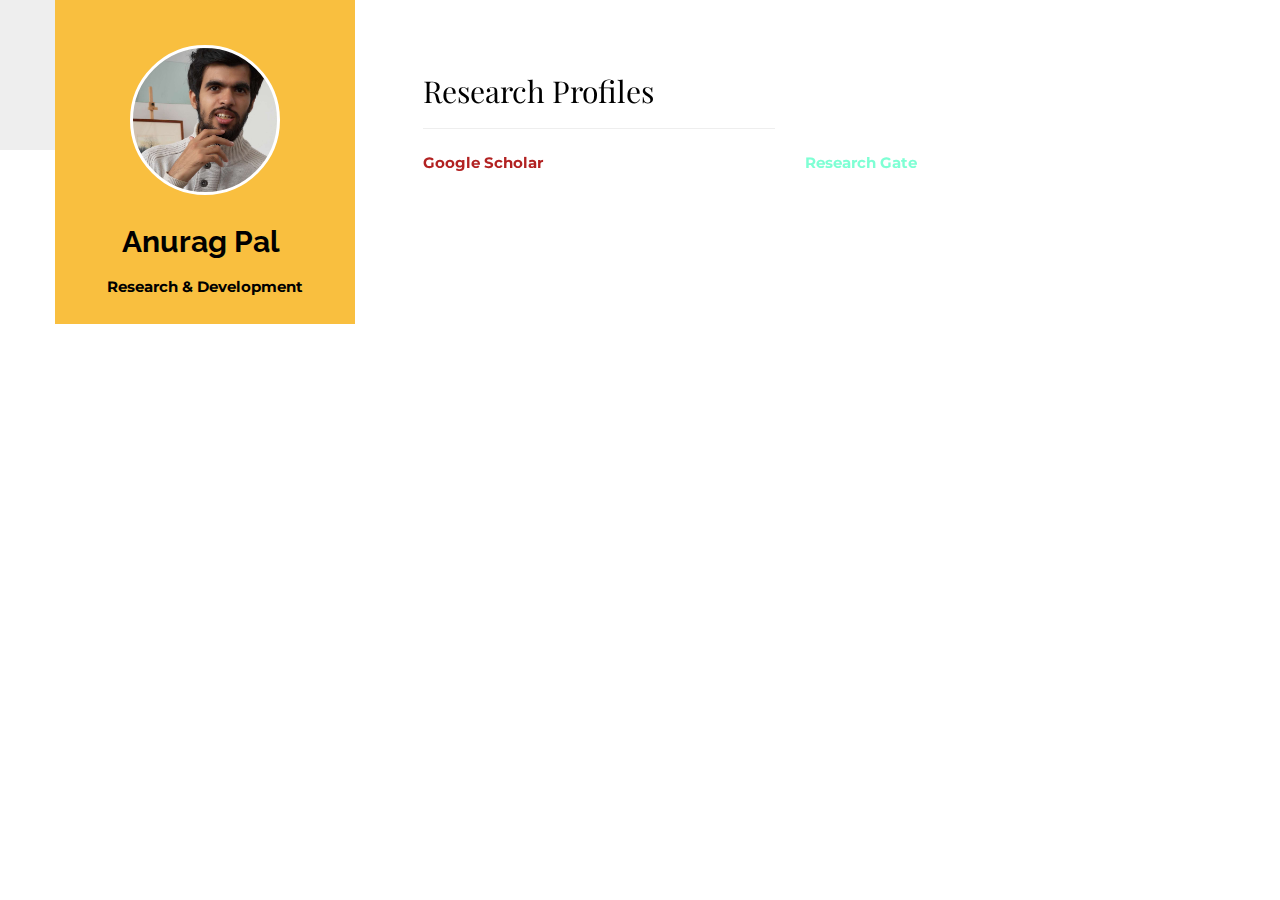
==== commit ad3655e3: "Update physicsresearch.html" ====
--- a/physicsresearch.html
+++ b/physicsresearch.html
@@ -64,127 +64,15 @@
                               </strong>
                            </div>
                         </div>
+                        
+                        
+                        
+                        
                         <div class="col-md-6 animate-box" data-animate-effect="fadeInRight">
                            <div class="progress-wrap">
                               <strong>
-                                 <a href="https://stackoverflow.com/users/8461233/vinay-somawat">
-                                    <p style="color:darkorange">StackOverflow</p>
-                                 </a>
-                              </strong>
-                           </div>
-                        </div>
-                        <div class="col-md-6 animate-box" data-animate-effect="fadeInLeft">
-                           <div class="progress-wrap">
-                              <strong>
-                                 <a href="https://auth.geeksforgeeks.org/user/somawatvinay/profile">
-                                    <p style="color:darkgreen">Geekforgeeks</p>
-                                 </a>
-                              </strong>
-                           </div>
-                        </div>
-                        <div class="col-md-6 animate-box" data-animate-effect="fadeInRight">
-                           <div class="progress-wrap">
-                              <strong>
-                                 <a href="https://www.hackerearth.com/@somawatvinay">
-                                    <p style="color:dimgrey">HackerEarth</p>
-                                 </a>
-                              </strong>
-                           </div>
-                        </div>
-                        <div class="col-md-6 animate-box" data-animate-effect="fadeInLeft">
-                           <div class="progress-wrap">
-                              <strong>
-                                 <a href="https://www.hackerrank.com/somawatvinay">
-                                    <p style="color:forestgreen">HackerRank</p>
-                                 </a>
-                              </strong>
-                           </div>
-                        </div>
-                        <div class="col-md-6 animate-box" data-animate-effect="fadeInRight">
-                           <div class="progress-wrap">
-                              <strong>
-                                 <a href="https://github.com/vinaysomawat">
-                                    <p style="color:black">GitHub</p>
-                                 </a>
-                              </strong>
-                           </div>
-                        </div>
-                     </div>
-                  </div>
-               </section>
-               <section class="colorlib-skills" data-section="skills">
-                  <div class="colorlib-narrow-content">
-                     <div class="row">
-                        <div class="col-md-6 col-md-offset-3 col-md-pull-3 animate-box" data-animate-effect="fadeInLeft">
-                           <!--	<span class="heading-meta">My Specialty</span> -->
-                           <h2>Technical Writing Profiles</h2>
-                           <hr>
-                        </div>
-                     </div>
-                     <div class="row">
-                        <div class="col-md-6 animate-box" data-animate-effect="fadeInLeft">
-                           <div class="progress-wrap">
-                              <strong>
-                                 <a href="https://quora.com/profile/Vinay-Somawat">
-                                    <p style="color:darkred">Quora</p>
-                                 </a>
-                              </strong>
-                           </div>
-                        </div>
-                        <div class="col-md-6 animate-box" data-animate-effect="fadeInRight">
-                           <div class="progress-wrap">
-                              <strong>
-                                 <a href="https://medium.com/@vinaysomawat">
-                                    <p style="color:aquamarine">Medium</p>
-                                 </a>
-                              </strong>
-                           </div>
-                        </div>
-                     </div>
-                  </div>
-               </section>
-                <section class="colorlib-skills" data-section="skills">
-                  <div class="colorlib-narrow-content">
-                     <div class="row">
-                        <div class="col-md-6 col-md-offset-3 col-md-pull-3 animate-box" data-animate-effect="fadeInLeft">
-                           <!--	<span class="heading-meta">My Specialty</span> -->
-                           <h2>Social Profiles</h2>
-                           <hr>
-                        </div>
-                     </div>
-                     <div class="row">
-                        <div class="col-md-6 animate-box" data-animate-effect="fadeInRight">
-                           <div class="progress-wrap">
-                              <strong>
-                                 <a href="https://www.linkedin.com/in/vinaysomawat/">
-                                    <p style="color:dodgerblue">Linkedin</p>
-                                 </a>
-                              </strong>
-                           </div>
-                        </div>
-                        <div class="col-md-6 animate-box" data-animate-effect="fadeInLeft">
-                           <div class="progress-wrap">
-                              <strong>
-                                 <a href="https://www.instagram.com/somawatvinay/">
-                                    <p style="color:darkorange">Instagram</p>
-                                 </a>
-                              </strong>
-                           </div>
-                        </div>
-                        <div class="col-md-6 animate-box" data-animate-effect="fadeInRight">
-                           <div class="progress-wrap">
-                              <strong>
-                                 <a href="https://twitter.com/Vinay_Somawat">
-                                    <p style="color:dodgerblue">Twitter</p>
-                                 </a>
-                              </strong>
-                           </div>
-                        </div>
-                         <div class="col-md-6 animate-box" data-animate-effect="fadeInRight">
-                           <div class="progress-wrap">
-                              <strong>
-                                 <a href="https://www.facebook.com/vinay.somawat">
-                                    <p style="color:darkblue">Facebook</p>
+                                 <a href="https://www.researchgate.net/profile/Anurag-Pal">
+                                    <p style="color:aquamarine">Research Gate</p>
                                  </a>
                               </strong>
                            </div>
